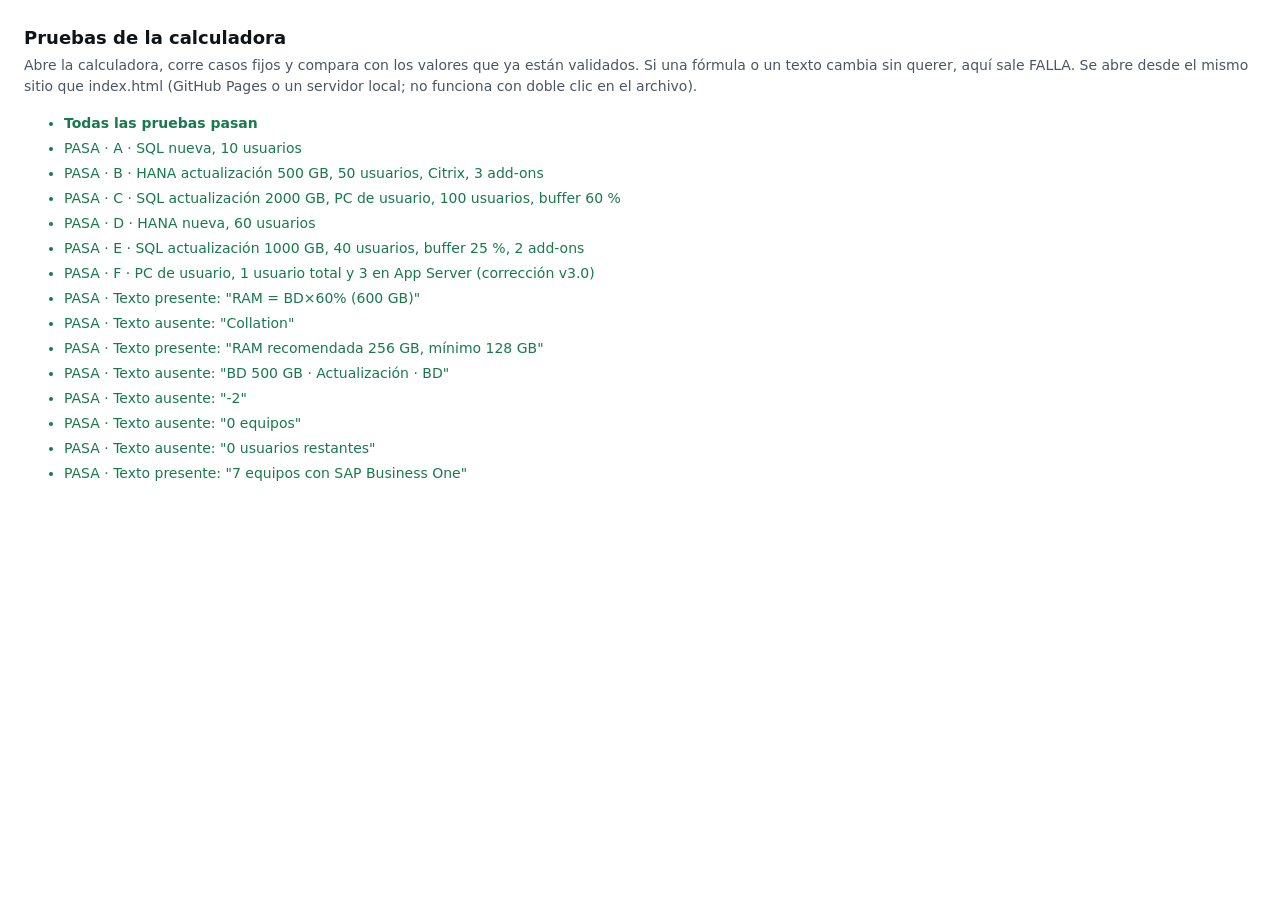
==== pruebas.html @ 7a959c4f "v3.0: bienvenida, informe, CSS/JS separados y correcciones de auditoría - index.html (estructura), s" ====
<!DOCTYPE html>
<html lang="es">
<head>
<meta charset="UTF-8">
<meta name="viewport" content="width=device-width,initial-scale=1.0">
<title>Pruebas de la calculadora</title>
<style>
  body{font:14px/1.5 system-ui,'Segoe UI',Arial,sans-serif;margin:24px;color:#0f1419;background:#fff}
  h1{font-size:18px;margin:0 0 4px}
  p{margin:0 0 16px;color:#4b5563}
  li{margin:4px 0}
  .ok{color:#18794e}.ko{color:#c42b2b;font-weight:600}
  iframe{display:none}
</style>
</head>
<body>
<h1>Pruebas de la calculadora</h1>
<p>Abre la calculadora, corre casos fijos y compara con los valores que ya están validados. Si una fórmula o un texto cambia sin querer, aquí sale FALLA. Se abre desde el mismo sitio que index.html (GitHub Pages o un servidor local; no funciona con doble clic en el archivo).</p>
<ul id="out"><li>Corriendo…</li></ul>
<iframe id="app" src="index.html"></iframe>
<script>
// Valores validados (v2.3 a v3.0, 2026-11-09). Cambiarlos solo cuando Ghost apruebe un cambio de fórmula.
const BASE={db:'sql',fp:'2605',deploy:'onpremise',users:10,usersApp:3,addons:0,dbsize:100,bufferPct:40,tipo:'nueva',conexion:'appserver'};
const CASOS={
  'A · SQL nueva, 10 usuarios':{s:{},app:{recRAM:40,minRAM:24,cores:2,usersOnApp:10},db:{recRAM:32,minRAM:20,cores:4,dTotal:450,dData:100,dLog:30}},
  'B · HANA actualización 500 GB, 50 usuarios, Citrix, 3 add-ons':{s:{db:'hana',users:50,deploy:'citrix',addons:3,tipo:'actualizacion',dbsize:500},app:{recRAM:104,minRAM:68,cores:10,usersOnApp:50},db:{recRAM:768,minRAM:640,cores:20,dTotal:4500,dData:1500,dLog:500}},
  'C · SQL actualización 2000 GB, PC de usuario, 100 usuarios, buffer 60 %':{s:{conexion:'pcusuario',users:100,deploy:'virtual',tipo:'actualizacion',dbsize:2000,bufferPct:60},app:{recRAM:24,minRAM:16,cores:2,usersOnApp:3},db:{recRAM:1280,minRAM:560,cores:18,dTotal:8850,dData:3000,dLog:1000}},
  'D · HANA nueva, 60 usuarios':{s:{db:'hana',users:60},app:{recRAM:136,minRAM:88,cores:10,usersOnApp:60},db:{recRAM:256,minRAM:128,cores:20,dTotal:2000,dData:500,dLog:400}},
  'E · SQL actualización 1000 GB, 40 usuarios, buffer 25 %, 2 add-ons':{s:{tipo:'actualizacion',dbsize:1000,bufferPct:25,users:40,addons:2},app:{recRAM:112,minRAM:72,cores:8,usersOnApp:40},db:{recRAM:288,minRAM:288,cores:4,dTotal:4450,dData:1500,dLog:500}},
  'F · PC de usuario, 1 usuario total y 3 en App Server (corrección v3.0)':{s:{conexion:'pcusuario',users:1},app:{recRAM:16,minRAM:12,cores:2,usersOnApp:1},db:{recRAM:24,minRAM:16,cores:4,dTotal:450,dData:100,dLog:30}},
};
// Textos que se corrigieron en v3.0: [caso, texto que debe aparecer (true) o no aparecer (false)]
const TEXTOS=[
  [{tipo:'actualizacion',dbsize:1000,bufferPct:60},'RAM = BD×60% (600 GB)',true],
  [{db:'hana'},'Collation',false],
  [{db:'hana',users:60},'RAM recomendada 256 GB, mínimo 128 GB',true],
  [{db:'hana',tipo:'actualizacion',dbsize:500},'BD 500 GB · Actualización · BD',false],
  [{conexion:'pcusuario',users:1},'-2',false],
  [{conexion:'pcusuario',users:3,usersApp:3},'0 equipos',false],
  [{conexion:'pcusuario',users:3,usersApp:3},'0 usuarios restantes',false],
  [{conexion:'pcusuario',users:10,usersApp:3},'7 equipos con SAP Business One',true],
];
document.getElementById('app').addEventListener('load',e=>{
  const w=e.target.contentWindow, out=[];
  w.S=w.eval('S'); // S se declara con const en app.js: no es propiedad de window, se toma de su ámbito global
  const linea=(ok,txt)=>out.push(`<li class="${ok?'ok':'ko'}">${ok?'PASA':'FALLA'} · ${txt}</li>`);
  for(const [nombre,c] of Object.entries(CASOS)){
    Object.assign(w.S,BASE,c.s);
    const app=w.calcAppServer(), db=w.S.db==='hana'?w.calcDBHANA():w.calcDBSQL();
    const mal=[...Object.entries(c.app).filter(([k,v])=>app[k]!==v).map(([k,v])=>`App ${k}=${app[k]} (esperado ${v})`),
               ...Object.entries(c.db).filter(([k,v])=>db[k]!==v).map(([k,v])=>`BD ${k}=${db[k]} (esperado ${v})`)];
    linea(!mal.length, nombre+(mal.length?' → '+mal.join(', '):''));
  }
  for(const [s,txt,debe] of TEXTOS){
    Object.assign(w.S,BASE,s); w.render();
    const hay=w.document.getElementById('main').textContent.includes(txt);
    linea(hay===debe,`Texto ${debe?'presente':'ausente'}: "${txt}"`);
  }
  const fallas=out.filter(l=>l.includes('FALLA')).length;
  out.unshift(`<li class="${fallas?'ko':'ok'}"><b>${fallas?fallas+' prueba(s) fallan':'Todas las pruebas pasan'}</b></li>`);
  document.getElementById('out').innerHTML=out.join('');
  document.title=(fallas?'FALLA':'PASA')+' · Pruebas de la calculadora';
});
</script>
</body>
</html>
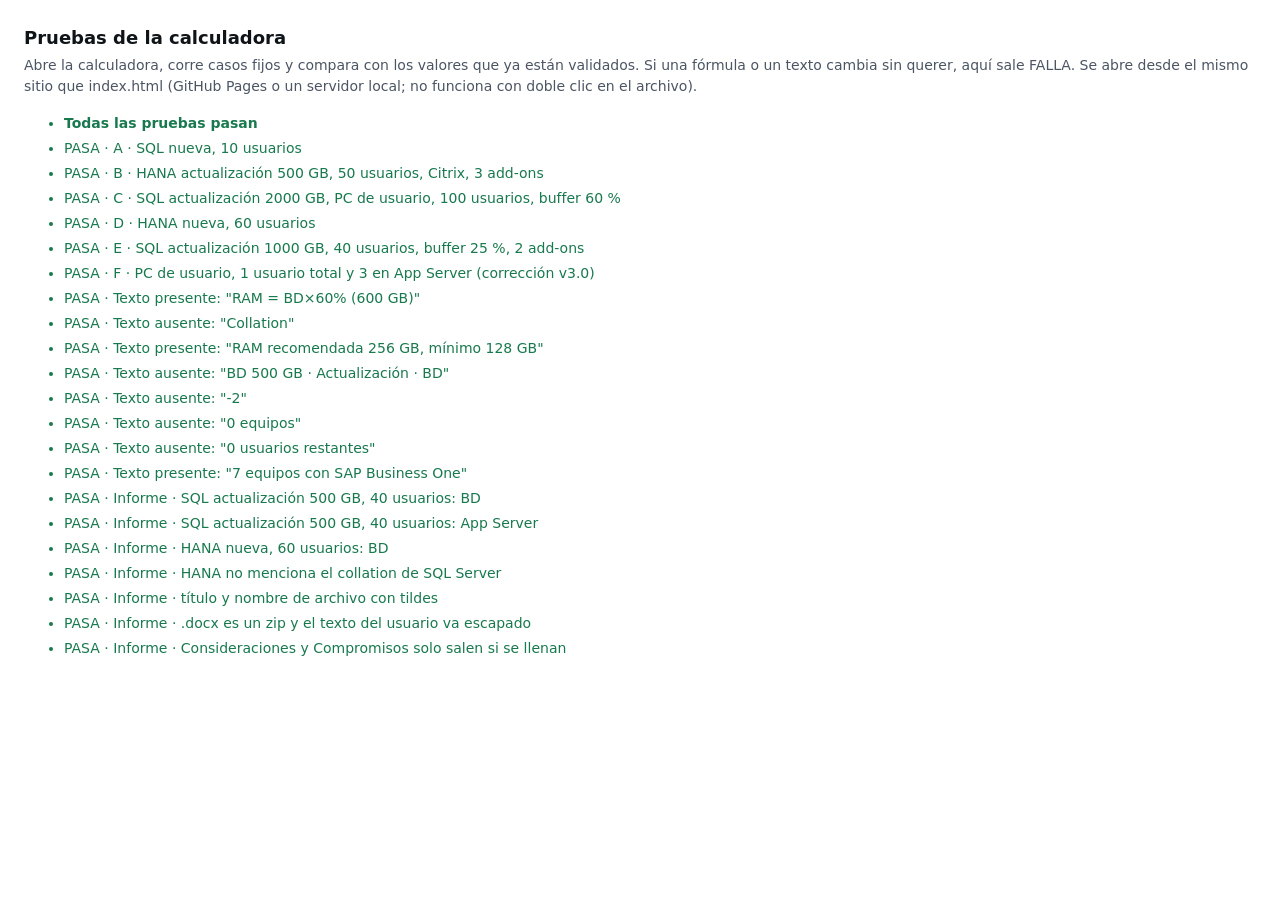
==== commit 4168a756: "v3.1: informe en Word (formato Informe de revisión) - Generar informe pide cliente, dirigido a, fech" ====
--- a/pruebas.html
+++ b/pruebas.html
@@ -19,7 +19,7 @@
 <ul id="out"><li>Corriendo…</li></ul>
 <iframe id="app" src="index.html"></iframe>
 <script>
-// Valores validados (v2.3 a v3.0, 2026-11-09). Cambiarlos solo cuando Ghost apruebe un cambio de fórmula.
+// Valores validados (v2.3 a v3.1, 2026-11-09). Cambiarlos solo cuando Ghost apruebe un cambio de fórmula.
 const BASE={db:'sql',fp:'2605',deploy:'onpremise',users:10,usersApp:3,addons:0,dbsize:100,bufferPct:40,tipo:'nueva',conexion:'appserver'};
 const CASOS={
   'A · SQL nueva, 10 usuarios':{s:{},app:{recRAM:40,minRAM:24,cores:2,usersOnApp:10},db:{recRAM:32,minRAM:20,cores:4,dTotal:450,dData:100,dLog:30}},
@@ -56,6 +56,27 @@
     const hay=w.document.getElementById('main').textContent.includes(txt);
     linea(hay===debe,`Texto ${debe?'presente':'ausente'}: "${txt}"`);
   }
+  // Informe en Word (v3.1): textos con cifras de la calculadora y archivo .docx
+  const FORM={cliente:'Cliente X',para:'Luis',fecha:'2026-11-09',tiempo:'',modelo:'virtual',participantes:[{n:'A',c:'B',e:'C'}],consideraciones:'',compromisos:''};
+  const fila=(d,i,k)=>(d.bloques[i].filas.find(r=>r[0]===k)||[])[1];
+  const eq=(nombre,real,esperado)=>linea(real===esperado,'Informe · '+nombre+(real===esperado?'':' → '+real+' (esperado '+esperado+')'));
+  Object.assign(w.S,BASE,{tipo:'actualizacion',dbsize:500,users:40,bufferPct:40});
+  let d=w.buildReportData(FORM);
+  eq('SQL actualización 500 GB, 40 usuarios: BD',[fila(d,0,'RAM'),fila(d,0,'Capacidad de almacenamiento'),fila(d,0,'Procesador')].join(' | '),'256 GB | 2.250 GB | 4 Core');
+  eq('SQL actualización 500 GB, 40 usuarios: App Server',[fila(d,1,'RAM'),fila(d,1,'Procesador'),fila(d,1,'Capacidad de almacenamiento')].join(' | '),'16 GB sin usuarios RDP / 96 GB con usuarios RDP | 2 Core sin usuarios RDP / 8 Core con usuarios RDP | 100 GB');
+  Object.assign(w.S,BASE,{db:'hana',users:60});
+  d=w.buildReportData(FORM);
+  eq('HANA nueva, 60 usuarios: BD',[fila(d,0,'S.O. Base'),fila(d,0,'RAM'),fila(d,0,'Capacidad de almacenamiento')].join(' | '),'SUSE Linux Enterprise Server 15 SP7 | 256 GB | 2.000 GB');
+  linea(!d.obs.join(' ').includes('collation'),'Informe · HANA no menciona el collation de SQL Server');
+  Object.assign(w.S,BASE);
+  d=w.buildReportData({...FORM,cliente:'Peñón & Cía'});
+  eq('título y nombre de archivo con tildes',d.titulo+' | '+d.archivo,'INFORME DE REVISIÓN PEÑÓN & CÍA | Informe de revision - Penon Cia - 2026-11-09.docx');
+  const txt=x=>new TextDecoder().decode(w.buildDocx(x));
+  const bytes=w.buildDocx(w.buildReportData({...FORM,cliente:'<b>X</b>'}));
+  const t1=new TextDecoder().decode(bytes);
+  linea(bytes[0]===0x50&&bytes[1]===0x4B&&t1.includes('&lt;b&gt;X&lt;/b&gt;')&&!t1.includes('X</b>'),'Informe · .docx es un zip y el texto del usuario va escapado');
+  const t2=txt(w.buildReportData(FORM)), t3=txt(w.buildReportData({...FORM,consideraciones:'Uno',compromisos:'Dos'}));
+  linea(!t2.includes('Consideraciones')&&!t2.includes('Compromisos')&&t3.includes('6. Consideraciones')&&t3.includes('7. Compromisos'),'Informe · Consideraciones y Compromisos solo salen si se llenan');
   const fallas=out.filter(l=>l.includes('FALLA')).length;
   out.unshift(`<li class="${fallas?'ko':'ok'}"><b>${fallas?fallas+' prueba(s) fallan':'Todas las pruebas pasan'}</b></li>`);
   document.getElementById('out').innerHTML=out.join('');
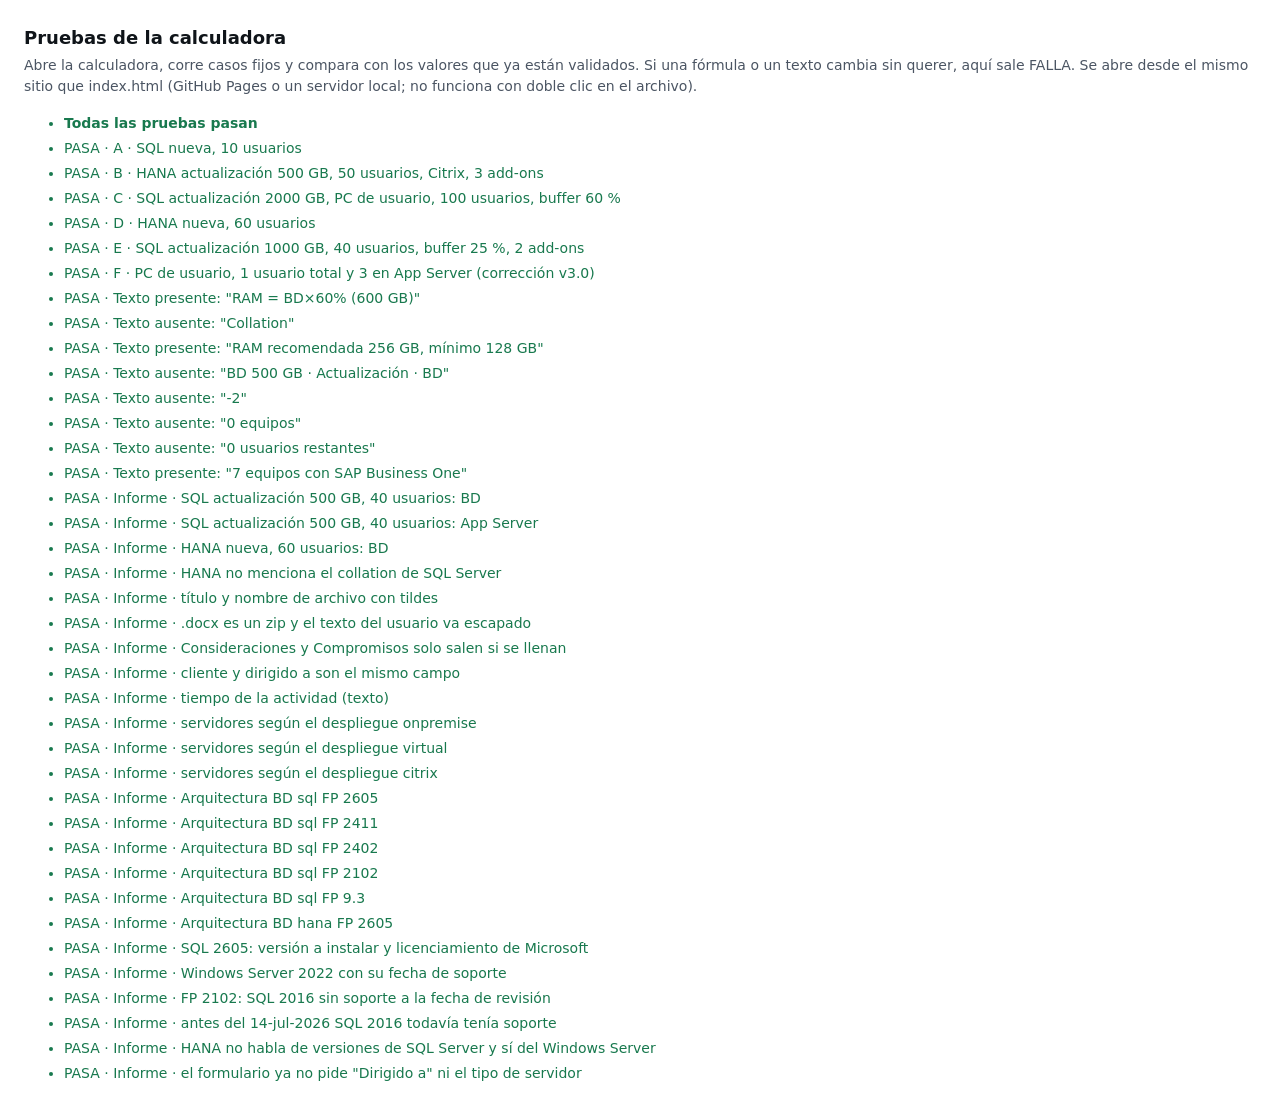
==== commit 608a2d3f: "v3.2: informe toma cliente y servidores del cálculo, versión de SQL a instalar y estado de licencias" ====
--- a/pruebas.html
+++ b/pruebas.html
@@ -19,7 +19,7 @@
 <ul id="out"><li>Corriendo…</li></ul>
 <iframe id="app" src="index.html"></iframe>
 <script>
-// Valores validados (v2.3 a v3.1, 2026-11-09). Cambiarlos solo cuando Ghost apruebe un cambio de fórmula.
+// Valores validados (v2.3 a v3.2, 2026-11-09). Cambiarlos solo cuando Ghost apruebe un cambio de fórmula.
 const BASE={db:'sql',fp:'2605',deploy:'onpremise',users:10,usersApp:3,addons:0,dbsize:100,bufferPct:40,tipo:'nueva',conexion:'appserver'};
 const CASOS={
   'A · SQL nueva, 10 usuarios':{s:{},app:{recRAM:40,minRAM:24,cores:2,usersOnApp:10},db:{recRAM:32,minRAM:20,cores:4,dTotal:450,dData:100,dLog:30}},
@@ -56,8 +56,8 @@
     const hay=w.document.getElementById('main').textContent.includes(txt);
     linea(hay===debe,`Texto ${debe?'presente':'ausente'}: "${txt}"`);
   }
-  // Informe en Word (v3.1): textos con cifras de la calculadora y archivo .docx
-  const FORM={cliente:'Cliente X',para:'Luis',fecha:'2026-11-09',tiempo:'',modelo:'virtual',participantes:[{n:'A',c:'B',e:'C'}],consideraciones:'',compromisos:''};
+  // Informe en Word (v3.1 y v3.2): textos con cifras de la calculadora y archivo .docx
+  const FORM={cliente:'Cliente X',fecha:'2026-11-09',tiempo:'',participantes:[{n:'A',c:'B',e:'C'}],consideraciones:'',compromisos:''};
   const fila=(d,i,k)=>(d.bloques[i].filas.find(r=>r[0]===k)||[])[1];
   const eq=(nombre,real,esperado)=>linea(real===esperado,'Informe · '+nombre+(real===esperado?'':' → '+real+' (esperado '+esperado+')'));
   Object.assign(w.S,BASE,{tipo:'actualizacion',dbsize:500,users:40,bufferPct:40});
@@ -77,6 +77,31 @@
   linea(bytes[0]===0x50&&bytes[1]===0x4B&&t1.includes('&lt;b&gt;X&lt;/b&gt;')&&!t1.includes('X</b>'),'Informe · .docx es un zip y el texto del usuario va escapado');
   const t2=txt(w.buildReportData(FORM)), t3=txt(w.buildReportData({...FORM,consideraciones:'Uno',compromisos:'Dos'}));
   linea(!t2.includes('Consideraciones')&&!t2.includes('Compromisos')&&t3.includes('6. Consideraciones')&&t3.includes('7. Compromisos'),'Informe · Consideraciones y Compromisos solo salen si se llenan');
+  // v3.2: cliente = dirigido a, servidores desde el despliegue, versión de SQL a instalar y licencias de Microsoft
+  const info=(d,k)=>(d.info.find(r=>r[0]===k)||[])[1];
+  Object.assign(w.S,BASE);
+  d=w.buildReportData({...FORM,tiempo:'90 minutos'});
+  eq('cliente y dirigido a son el mismo campo',info(d,'Nombre del Cliente (dirigido a)')+' | '+(info(d,'Dirigido a')===undefined),'Cliente X | true');
+  eq('tiempo de la actividad (texto)',info(d,'Tiempo de la actividad'),'90 minutos');
+  for(const [dep,modelo,virt,act] of [['onpremise','Físico','No','físicos'],['virtual','Virtualizado','Sí','virtualizados'],['citrix','Físico (Citrix/WTS)','No','físicos']]){
+    Object.assign(w.S,BASE,{deploy:dep});
+    d=w.buildReportData(FORM);
+    eq('servidores según el despliegue '+dep,[fila(d,0,'Modelo de Sistema'),fila(d,1,'Modelo de Sistema'),fila(d,0,'Servidor Virtualizado'),d.actividades.includes('servidores '+act)].join(' | '),[modelo,modelo,virt,true].join(' | '));
+  }
+  for(const [db,fp,esperado] of [['sql','2605','SQL Server 2022'],['sql','2411','SQL Server 2022'],['sql','2402','SQL Server 2019'],['sql','2102','SQL Server 2019'],['sql','9.3','SQL Server 2017'],['hana','2605','SAP HANA']]){
+    Object.assign(w.S,BASE,{db,fp});
+    eq('Arquitectura BD '+db+' FP '+fp,info(w.buildReportData(FORM),'Arquitectura BD'),esperado);
+  }
+  Object.assign(w.S,BASE); d=w.buildReportData(FORM); let ob=d.obs.join(' ');
+  linea(ob.includes('Versión de SQL Server a instalar: SQL Server 2022')&&ob.includes('Microsoft comercializa hoy solo SQL Server 2025')&&ob.includes('hasta el 11 de enero de 2033')&&ob.includes('consultado el 9 de noviembre de 2026'),'Informe · SQL 2605: versión a instalar y licenciamiento de Microsoft');
+  linea(ob.includes('Windows Server 2022 (soporte de Microsoft hasta el 14 de octubre de 2031)'),'Informe · Windows Server 2022 con su fecha de soporte');
+  Object.assign(w.S,BASE,{fp:'2102'}); ob=w.buildReportData(FORM).obs.join(' ');
+  linea(ob.includes('Ya sin soporte de Microsoft: SQL Server 2016.')&&ob.includes('SQL Server 2019')&&ob.includes('hasta el 8 de enero de 2030'),'Informe · FP 2102: SQL 2016 sin soporte a la fecha de revisión');
+  Object.assign(w.S,BASE,{fp:'2102'}); ob=w.buildReportData({...FORM,fecha:'2026-01-10'}).obs.join(' ');
+  linea(!ob.includes('Ya sin soporte de Microsoft')&&!ob.includes('SQL Server 2016 (sin'),'Informe · antes del 14-jul-2026 SQL 2016 todavía tenía soporte');
+  Object.assign(w.S,BASE,{db:'hana'}); ob=w.buildReportData(FORM).obs.join(' ');
+  linea(!ob.includes('Versión de SQL Server a instalar')&&ob.includes('Sistema operativo Windows Server'),'Informe · HANA no habla de versiones de SQL Server y sí del Windows Server');
+  linea(w.document.querySelectorAll('#inf-para,#inf-modelo').length===0&&!!w.document.getElementById('inf-srv'),'Informe · el formulario ya no pide "Dirigido a" ni el tipo de servidor');
   const fallas=out.filter(l=>l.includes('FALLA')).length;
   out.unshift(`<li class="${fallas?'ko':'ok'}"><b>${fallas?fallas+' prueba(s) fallan':'Todas las pruebas pasan'}</b></li>`);
   document.getElementById('out').innerHTML=out.join('');
